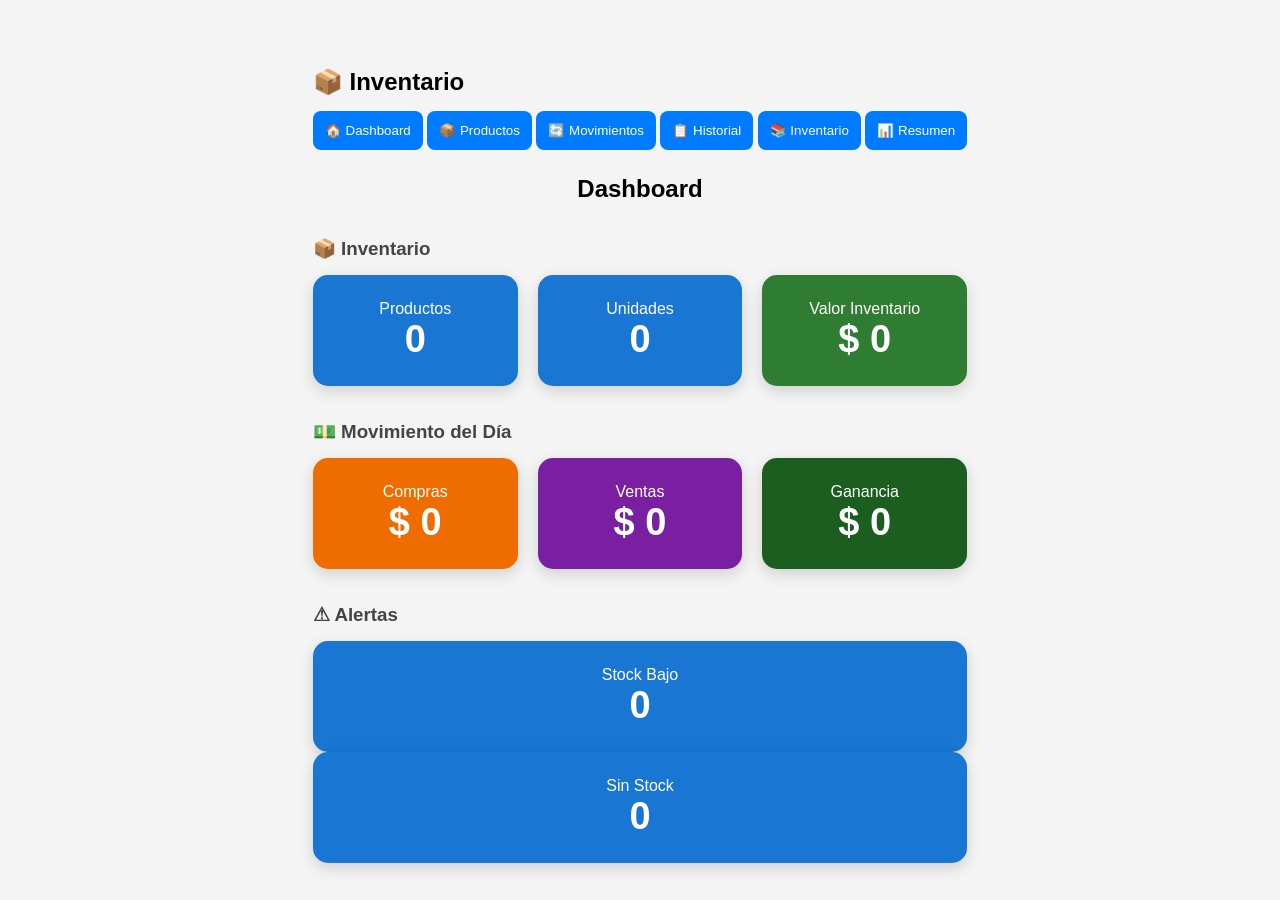
==== index.html @ 54e6c770 "Primera versión del sistema" ====
<!DOCTYPE html>
<html lang="es">

<head>

    <meta charset="UTF-8">
    <meta name="viewport" content="width=device-width, initial-scale=1.0">

    <title>Sistema de Inventario</title>

    <link rel="stylesheet" href="style.css">

</head>

<body>

    <div class="app">

        <!-- ========================= -->
        <!-- MENÚ LATERAL -->
        <!-- ========================= -->

        <aside class="sidebar">

            <h2>📦 Inventario</h2>

            <nav>

                <button onclick="cargarVista('dashboard')">
                    🏠 Dashboard
                </button>

                <button onclick="cargarVista('productos')">
                    📦 Productos
                </button>

                <button onclick="cargarVista('movimientos')">
                    🔄 Movimientos
                </button>

                <button onclick="cargarVista('historial')">
                    📋 Historial
                </button>

                <button onclick="cargarVista('inventario')">
                    📚 Inventario
                </button>

                <button onclick="cargarVista('resumen')">
                    📊 Resumen
                </button>

            </nav>

        </aside>

        <!-- ========================= -->
        <!-- CONTENIDO -->
        <!-- ========================= -->

        <main class="contenido">

            <div id="vista">

            </div>

        </main>

    </div>

    <script src="js/utilidades.js"></script>
    <script src="js/productos.js"></script>
    <script src="js/entradas.js"></script>
    <script src="js/ventas.js"></script>
    <script src="js/movimientos.js"></script>
    <script src="js/dashboard.js"></script>
    <script src="js/resumen.js"></script>
    <script src="js/app.js"></script>

</body>

</html>
---- style.css ----
/* ==========================================================
   RESET GENERAL
========================================================== */

*{
    margin:0;
    padding:0;
    box-sizing:border-box;
    font-family:Arial, sans-serif;
}

/* ==========================================================
   BODY
========================================================== */

body{

    background:#f4f4f4;

    display:flex;

    justify-content:center;

    align-items:center;

    min-height:100vh;

}

/* ==========================================================
   CONTENEDOR PRINCIPAL
========================================================== */

.contenedor{

    width:800px;

    background:white;

    padding:30px;

    border-radius:15px;

    box-shadow:0 0 15px rgba(0,0,0,.2);

}

/* ==========================================================
   TÍTULOS
========================================================== */

h1{

    text-align:center;

    margin-bottom:20px;

    color:#333;

}

h2{

    margin-top:30px;

    margin-bottom:15px;

}

.tituloDashboard{

    text-align:center;

    margin:25px 0;

}

.tituloSeccion{

    margin-top:35px;

    margin-bottom:15px;

    color:#444;

}

/* ==========================================================
   FORMULARIOS
========================================================== */

.formulario{

    display:flex;

    flex-direction:column;

    gap:10px;

}

input{

    padding:12px;

    border:1px solid #ccc;

    border-radius:8px;

}

/* ==========================================================
   BOTONES
========================================================== */

button{

    padding:12px;

    background:#007bff;

    color:white;

    border:none;

    border-radius:8px;

    cursor:pointer;

}

button:hover{

    background:#0056b3;

}

/* ==========================================================
   MENÚ DE NAVEGACIÓN
========================================================== */

.menu{

    display:flex;

    gap:10px;

    margin:20px 0;

}

.menu button{

    flex:1;

    font-size:16px;

}

/* ==========================================================
   TABLAS
========================================================== */

table{

    width:100%;

    border-collapse:collapse;

}

th{

    background:#007bff;

    color:white;

}

th,
td{

    padding:12px;

    border:1px solid #ddd;

    text-align:center;

}

/* Hover de la tabla de movimientos */

#tablaMovimientos tr:hover{

    background:#f5f5f5;

    transition:.2s;

}

/* ==========================================================
   BUSCADOR DE PRODUCTOS
========================================================== */

#buscar{

    width:100%;

    padding:12px;

    margin:20px 0;

    border:1px solid #ccc;

    border-radius:8px;

}

/* ==========================================================
   COLORES DEL STOCK
========================================================== */

.stockNormal{

    background:#d4edda;

}

.stockBajo{

    background:#fff3cd;

}

.sinStock{

    background:#f8d7da;

}

/* ==========================================================
   FILTROS DEL HISTORIAL
========================================================== */

.barraFiltros{

    display:flex;

    align-items:center;

    gap:10px;

    margin-bottom:15px;

    flex-wrap:wrap;

}

.barraFiltros input[type="text"]{

    width:220px;

}

.barraFiltros input,
.barraFiltros select,
.barraFiltros button{

    padding:7px;

    font-size:14px;

}

/* ==========================================================
   ETIQUETAS DE MOVIMIENTOS
========================================================== */

.badgeEntrada{

    background:#d4edda;

    color:#155724;

    padding:4px 10px;

    border-radius:20px;

    font-size:13px;

    font-weight:bold;

}

.badgeVenta{

    background:#f8d7da;

    color:#721c24;

    padding:4px 10px;

    border-radius:20px;

    font-size:13px;

    font-weight:bold;

}

/* ==========================================================
   DASHBOARD
========================================================== */

.dashboardGrid{

    display:grid;

    grid-template-columns:repeat(3,1fr);

    gap:20px;

}

.cardDashboard{

    background:#1976d2;

    color:white;

    padding:25px;

    border-radius:15px;

    text-align:center;

    box-shadow:0 5px 15px rgba(0,0,0,.15);

    transition:.3s;

}

.cardDashboard:hover{

    transform:translateY(-5px);

}

.cardDashboard span{

    display:block;

    margin-bottom:15px;

    font-size:20px;

    font-weight:bold;

}

.cardDashboard h2{

    margin:0;

    font-size:38px;

}

/* ==========================================================
   COLORES DE LAS TARJETAS
========================================================== */

.azul{

    background:#1976d2;

}

.verde{

    background:#2e7d32;

}

.naranja{

    background:#ef6c00;

}

.morado{

    background:#7b1fa2;

}

.verdeOscuro{

    background:#1b5e20;

}

.alerta{

    background:#f9a825;

}

.peligro{

    background:#d32f2f;

}

/* ==========================================================
   DASHBOARD ANTIGUO (PENDIENTE DE ELIMINAR)
   Eliminar cuando todo el proyecto use cardDashboard.
========================================================== */

.dashboard{

    display:grid;

    grid-template-columns:repeat(3,1fr);

    gap:15px;

    margin:20px 0;

}

.card{

    background:#007bff;

    color:white;

    padding:20px;

    border-radius:12px;

    text-align:center;

    box-shadow:0 3px 10px rgba(0,0,0,.2);

}

.card h3{

    margin-bottom:10px;

}

.card p{

    font-size:28px;

    font-weight:bold;

}

/* ==========================================================
   RESPONSIVE
========================================================== */

@media(max-width:900px){

    .dashboardGrid{

        grid-template-columns:repeat(2,1fr);

    }

}

@media(max-width:600px){

    .dashboardGrid{

        grid-template-columns:1fr;

    }

}
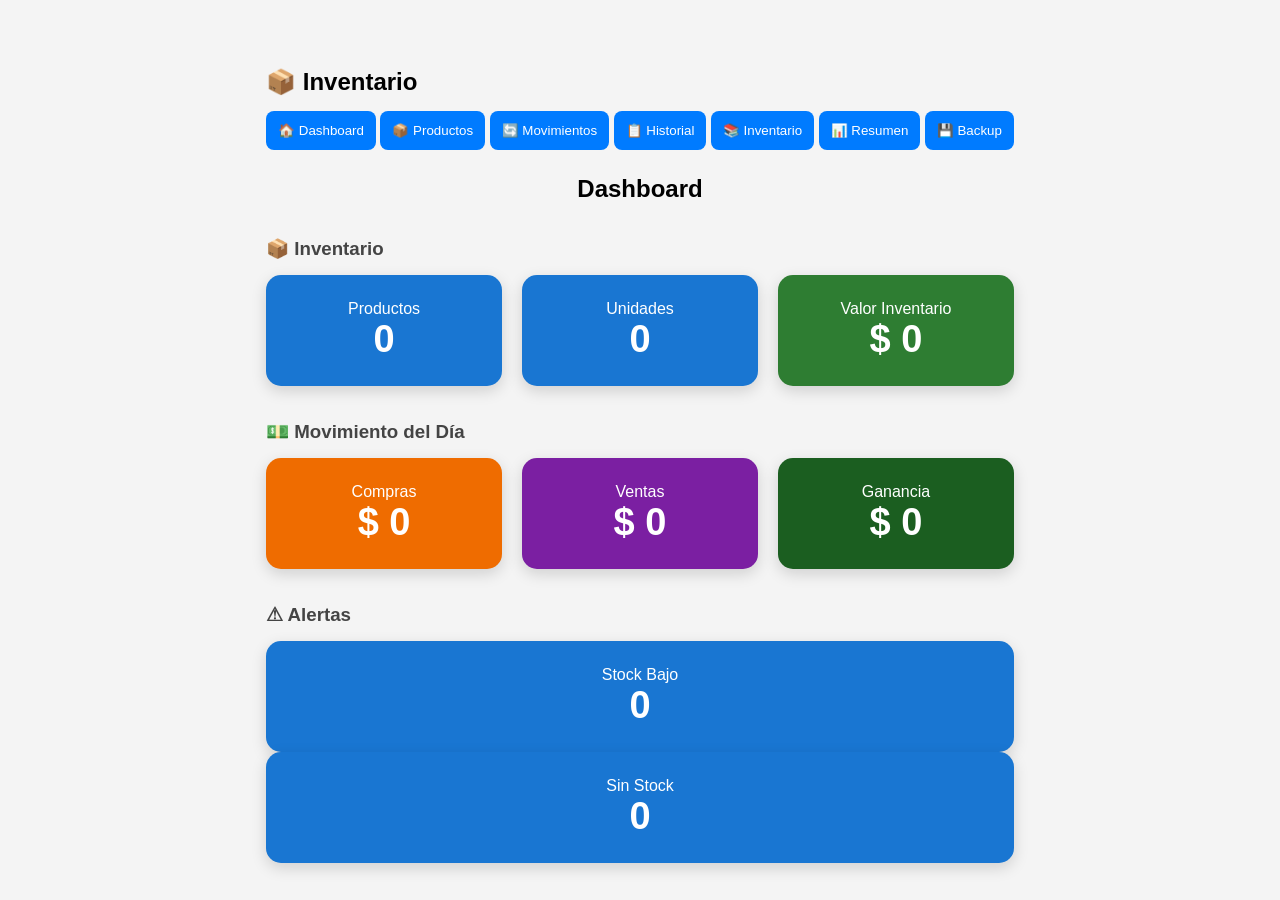
==== commit d5f4ca9c: "Implementación del módulo Backup" ====
--- a/index.html
+++ b/index.html
@@ -50,6 +50,10 @@
                     📊 Resumen
                 </button>
 
+                <button onclick="cargarVista('backup')">
+                    💾 Backup
+                </button>
+
             </nav>
 
         </aside>
@@ -75,6 +79,7 @@
     <script src="js/movimientos.js"></script>
     <script src="js/dashboard.js"></script>
     <script src="js/resumen.js"></script>
+    <script src="js/backup.js"></script>
     <script src="js/app.js"></script>
 
 </body>
--- a/style.css
+++ b/style.css
@@ -481,4 +481,180 @@
 
     }
 
+}
+
+@media(max-width:800px){
+
+    .contenedorBackup{
+
+        grid-template-columns:1fr;
+
+    }
+
+}
+
+.btnImportar{
+
+    display:inline-block;
+
+    background:#28a745;
+
+    color:white;
+
+    padding:12px;
+
+    border-radius:8px;
+
+    cursor:pointer;
+
+}
+
+.btnImportar:hover{
+
+    background:#218838;
+
+}
+
+/*======================================
+=       COPIAS DE SEGURIDAD
+======================================*/
+
+.contenedorBackup{
+
+    display:grid;
+
+    grid-template-columns:repeat(2,1fr);
+
+    gap:25px;
+
+    margin:30px 0;
+
+}
+
+.cardBackup{
+
+    background:#ffffff;
+
+    border-radius:15px;
+
+    padding:25px;
+
+    text-align:center;
+
+    box-shadow:0 5px 15px rgba(0,0,0,.12);
+
+    transition:.3s;
+
+}
+
+.cardBackup:hover{
+
+    transform:translateY(-5px);
+
+}
+
+.cardBackup h2{
+
+    color:#1976d2;
+
+    margin-bottom:15px;
+
+}
+
+.cardBackup p{
+
+    color:#666;
+
+    margin-bottom:20px;
+
+    line-height:1.5;
+
+}
+
+.cardBackup button{
+
+    width:100%;
+
+}
+
+.infoBackup{
+
+    margin-top:30px;
+
+    background:#ffffff;
+
+    border-radius:15px;
+
+    padding:25px;
+
+    box-shadow:0 5px 15px rgba(0,0,0,.12);
+
+}
+
+.infoBackup table{
+
+    width:100%;
+
+    border-collapse:collapse;
+
+    margin-top:15px;
+
+}
+
+.infoBackup td{
+
+    padding:15px;
+
+    border-bottom:1px solid #ddd;
+
+}
+
+.infoBackup tr:last-child td{
+
+    border-bottom:none;
+
+}
+
+.btnImportar{
+
+    display:block;
+
+    width:100%;
+
+    background:#43a047;
+
+    color:white;
+
+    padding:12px;
+
+    border-radius:8px;
+
+    cursor:pointer;
+
+    font-weight:bold;
+
+    transition:.3s;
+
+}
+
+.btnImportar:hover{
+
+    background:#2e7d32;
+
+}
+
+.estadoSeguro{
+
+    color:#2e7d32;
+
+    font-weight:bold;
+
+}
+
+.estadoAlerta{
+
+    color:#d32f2f;
+
+    font-weight:bold;
+
 }
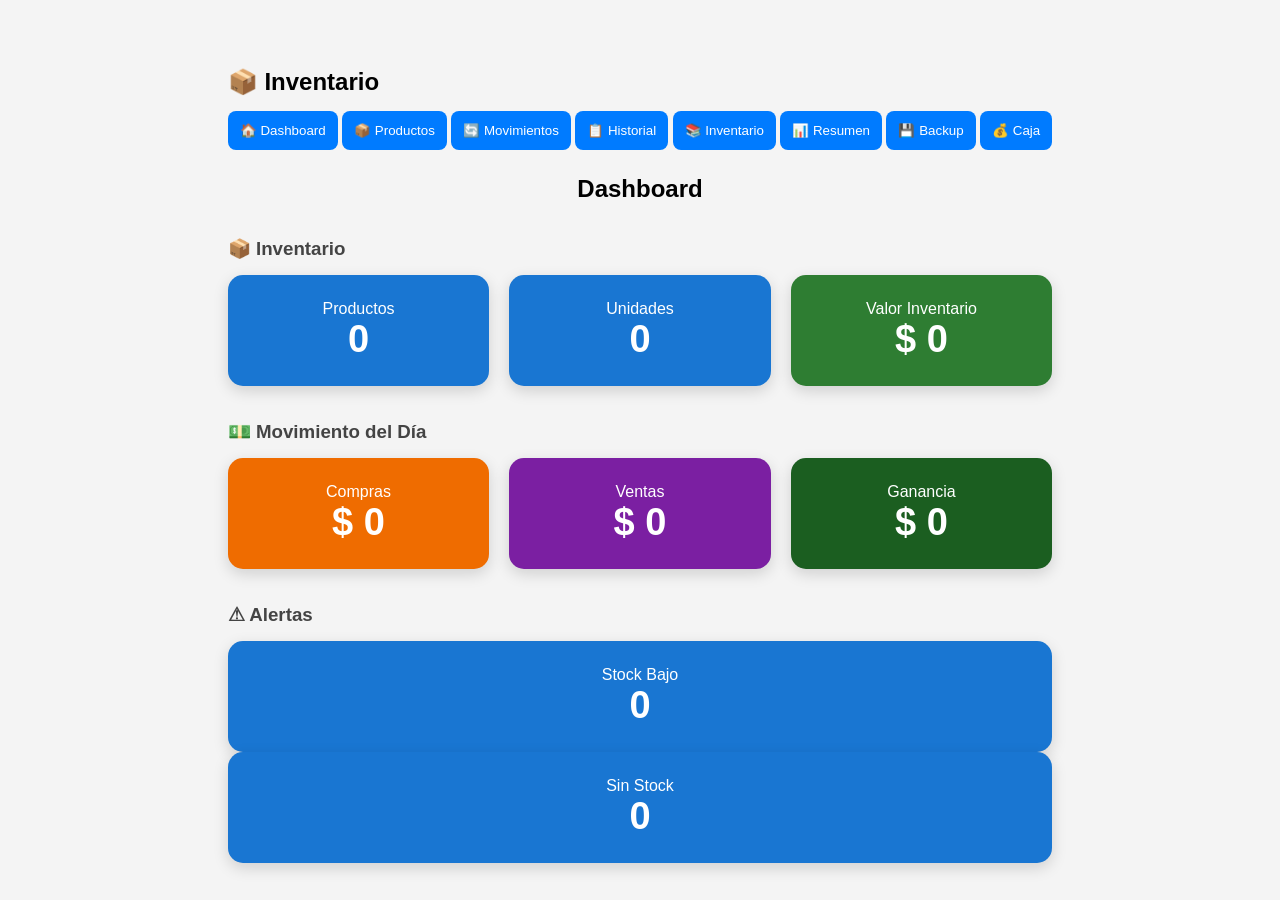
==== commit 96a9bd45: "Versión 1.0 estable del sistema de inventario" ====
--- a/index.html
+++ b/index.html
@@ -54,6 +54,10 @@
                     💾 Backup
                 </button>
 
+                <button onclick="cargarVista('caja')">
+                    💰 Caja
+                </button>
+
             </nav>
 
         </aside>
@@ -80,6 +84,7 @@
     <script src="js/dashboard.js"></script>
     <script src="js/resumen.js"></script>
     <script src="js/backup.js"></script>
+    <script src="js/caja.js"></script>
     <script src="js/app.js"></script>
 
 </body>
--- a/style.css
+++ b/style.css
@@ -657,4 +657,70 @@
 
     font-weight:bold;
 
+}
+
+/*======================================
+=              CAJA
+======================================*/
+
+.subtituloCaja{
+
+    text-align:center;
+
+    color:#666;
+
+    margin-top:-10px;
+
+    margin-bottom:25px;
+
+    font-weight:normal;
+
+    font-size:18px;
+
+}
+
+/*======================================
+=         COLORES CAJA
+======================================*/
+
+.ventas{
+
+    background:#1976d2;
+
+}
+
+.compras{
+
+    background:#fb8c00;
+
+}
+
+.ganancia{
+
+    background:#43a047;
+
+}
+
+.movimientos{
+
+    background:#616161;
+
+}
+
+.vendidos{
+
+    background:#8e24aa;
+
+}
+
+.comprados{
+
+    background:#00acc1;
+
+}
+
+.rentabilidad{
+
+    background:#2e7d32;
+
 }
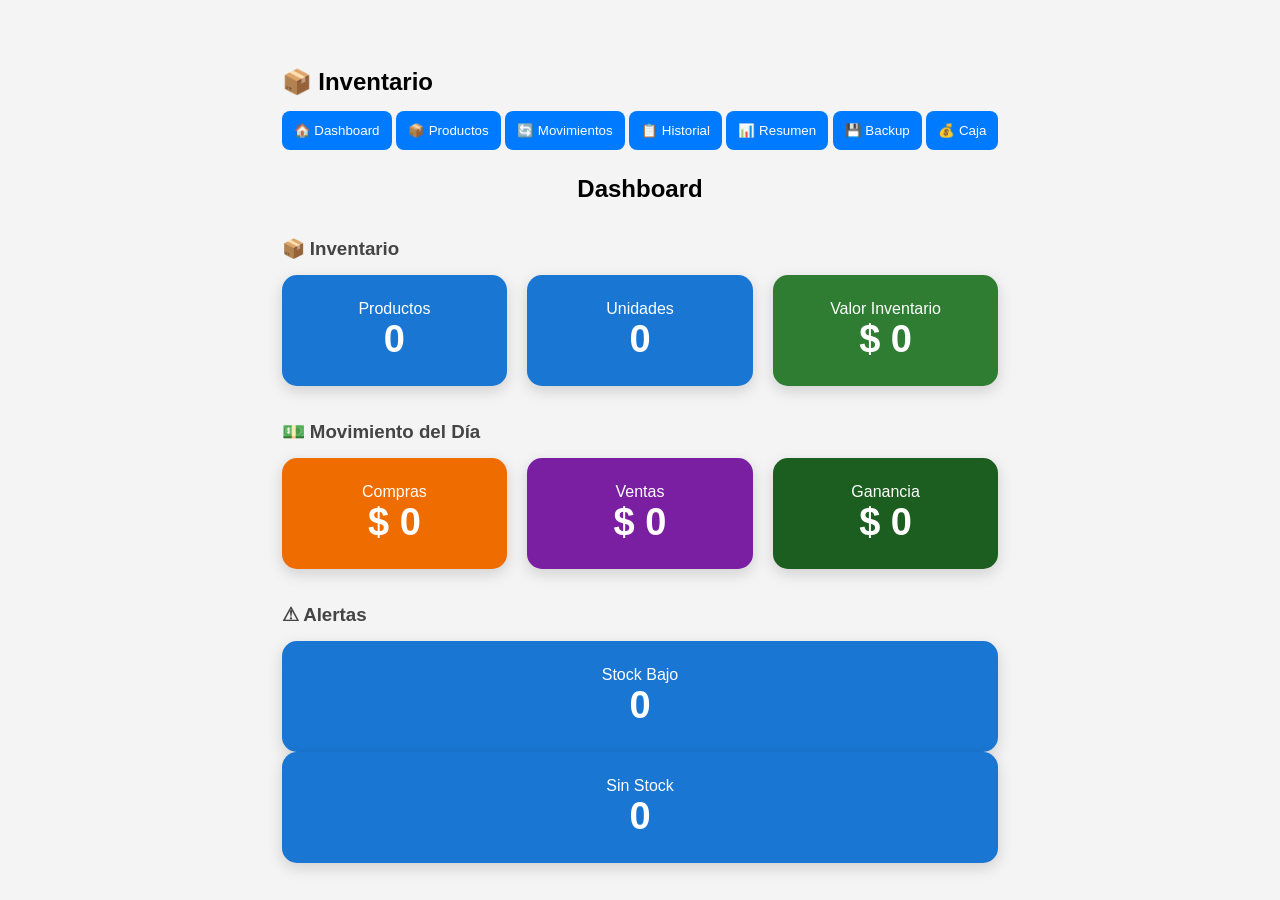
==== commit 92b4b746: "Versión 1.1: eliminada la vista Inventario y mejoras en productos" ====
--- a/index.html
+++ b/index.html
@@ -40,10 +40,6 @@
 
                 <button onclick="cargarVista('historial')">
                     📋 Historial
-                </button>
-
-                <button onclick="cargarVista('inventario')">
-                    📚 Inventario
                 </button>
 
                 <button onclick="cargarVista('resumen')">
